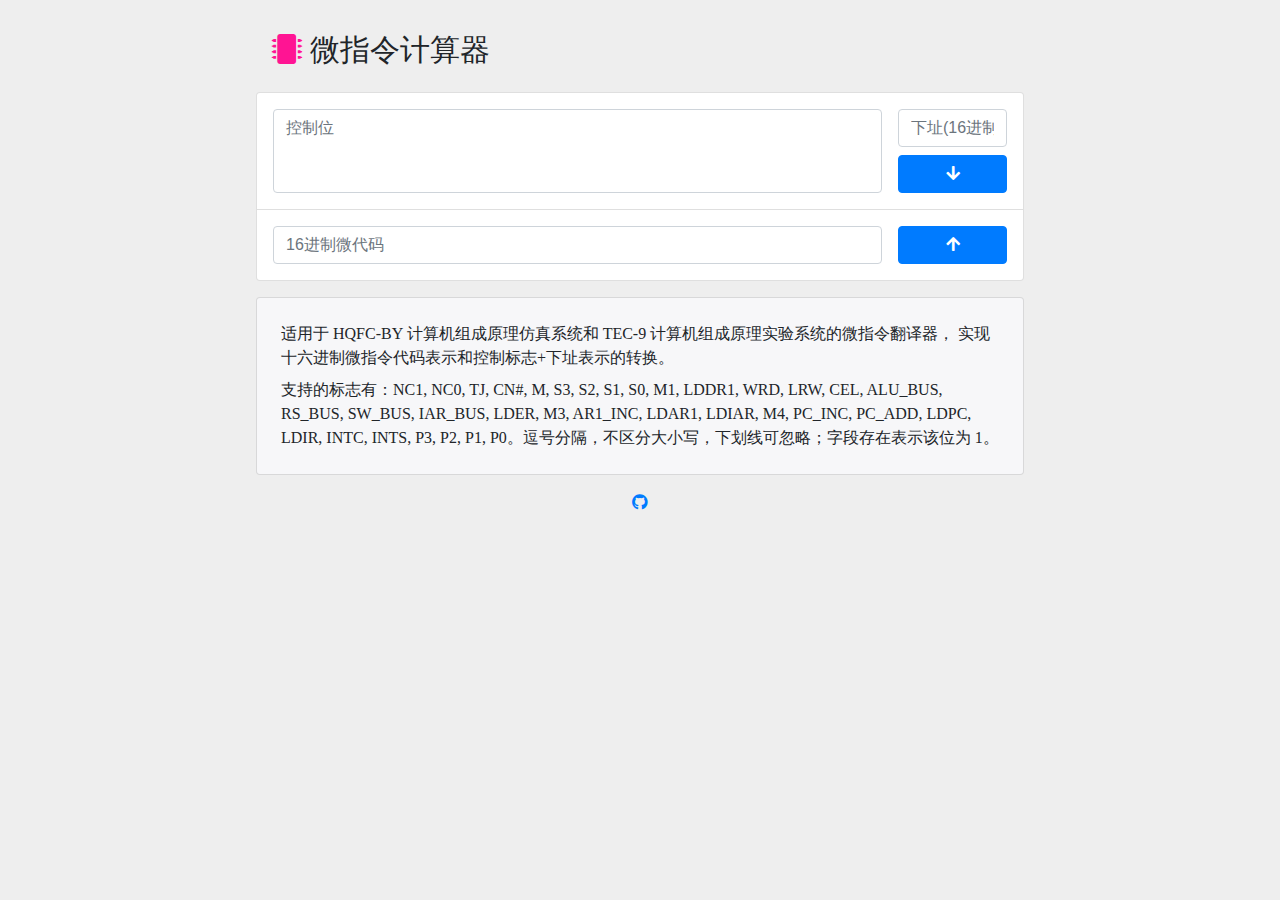
==== docs/index.html @ 02817e05 "add README.md and pre-build distribution" ====
<!DOCTYPE html>
<html>

<head>
    <meta charset="utf-8">
    <meta name="viewport" content="width=device-width, initial-scale=1, shrink-to-fit=no">
    <title>微指令计算器</title>
    <link href="https://cdn.bootcdn.net/ajax/libs/twitter-bootstrap/4.4.1/css/bootstrap.min.css" rel="stylesheet">
    <link href="https://cdn.bootcdn.net/ajax/libs/font-awesome/5.13.1/css/all.min.css" rel="stylesheet">
    <link href="style.css" rel="stylesheet">
</head>

<body>
<div class="container">
    <h1><span class="fas fa-microchip" style="color:deeppink;"></span> 微指令计算器</h1>

    <div class="card card-top">
        <div class="row">
            <div class="col col-10">
                <textarea id="controlbits" placeholder="控制位" class="form-control"
                          style="height: 100%; resize: none;"></textarea>
            </div>
            <div class="col col-2">
                <input type="text" id="nextaddr" placeholder="下址(16进制)" class="form-control"
                       style="margin-bottom: 8px;">
                <button type="button" id="b2h" class="btn btn-block btn-primary" onclick="encode()">
                    <span class="fas fa-arrow-down"></span>
                </button>
            </div>
        </div>
    </div>

    <div class="card card-bottom">
        <div class="row">
            <div class="col col-10">
                <input type="text" id="hex" placeholder="16进制微代码" class="form-control">
            </div>
            <div class="col col-2">
                <button type="button" id="h2b" class="btn btn-block btn-primary" onclick="decode()">
                    <span class="fas fa-arrow-up"></span>
                </button>
            </div>
        </div>
    </div>

    <div class="card card-additional">
        <div class="row">
            <div class="col">
                <div id="readme">
                    <p>适用于 HQFC-BY 计算机组成原理仿真系统和 TEC-9 计算机组成原理实验系统的微指令翻译器，
                        实现十六进制微指令代码表示和控制标志+下址表示的转换。</p>
                    <p>支持的标志有：NC1, NC0, TJ, CN#, M, S3, S2, S1, S0, M1, LDDR1, WRD, LRW, CEL, ALU_BUS,
                        RS_BUS, SW_BUS, IAR_BUS, LDER, M3, AR1_INC, LDAR1, LDIAR, M4, PC_INC, PC_ADD, LDPC,
                        LDIR, INTC, INTS, P3, P2, P1, P0。逗号分隔，不区分大小写，下划线可忽略；字段存在表示该位为 1。</p>
                </div>
            </div>
        </div>
    </div>

    <div style="margin-top:16px;">
        <p style="text-align:center;">
            <a href="https://github.com/rewqazxv/HQFC-ucode" target="_blank">
                <span class="fab fa-github"></span>
            </a>
        </p>
    </div>
</div>

<script src="https://cdn.bootcdn.net/ajax/libs/jquery/3.5.0/jquery.slim.min.js"></script>
<script src="https://cdn.bootcdn.net/ajax/libs/twitter-bootstrap/4.4.1/js/bootstrap.bundle.min.js"></script>
<script src="ucode.js"></script>
<script>
    Number.prototype.pad = function (size, base) {
        let s = this.toString(base)
        while (s.length < size) {
            s = "0" + s
        }
        return s
    }

    function encode() {
        let bits = $('#controlbits').val().replace(/\s/g, '')
        let next = parseInt($('#nextaddr').val(), 16)
        let res = ucode.encode(bits, next)

        let s = res === null ? 'error' : res.map(x => x.pad(2, 16)).join(' ').toUpperCase();
        $('#hex').val(s)
    }

    function decode() {
        let hex = $('#hex').val().replace(/\s/g, '')
        let res = ucode.decode(hex)

        if (res === null) {
            $('#controlbits').val('error')
            return
        }

        let bits = res.first.join(', ')
        let next = res.second
        $('#controlbits').val(bits)
        $('#nextaddr').val(next)
    }
</script>
</body>

</html>
---- docs/style.css ----
body {
    background-color: #eee
}

h1 {
    font-size: 30px;
    padding: 16px;
}

img {
    width: 100%;
    padding: 16px;
}

p {
    margin: 8px;
    font-family: serif;
}

.container {
    width: 100%;
    max-width: 800px;
    padding: 16px;
    margin: auto;
}

.row {
    margin: 0px;
}

.col {
    padding: 0 8px;
}

.card {
    padding: 16px 8px;
}

.card-top {
    border-bottom-left-radius: 0;
    border-bottom-right-radius: 0;
    margin-bottom: -1px;
}

.card-body {
    border-radius: 0;
    margin-bottom: -1px;
}

.card-bottom {
    border-top-left-radius: 0;
    border-top-right-radius: 0;
}

.card-additional {
    margin-top: 16px;
    background-color: #f7f7f9;
}
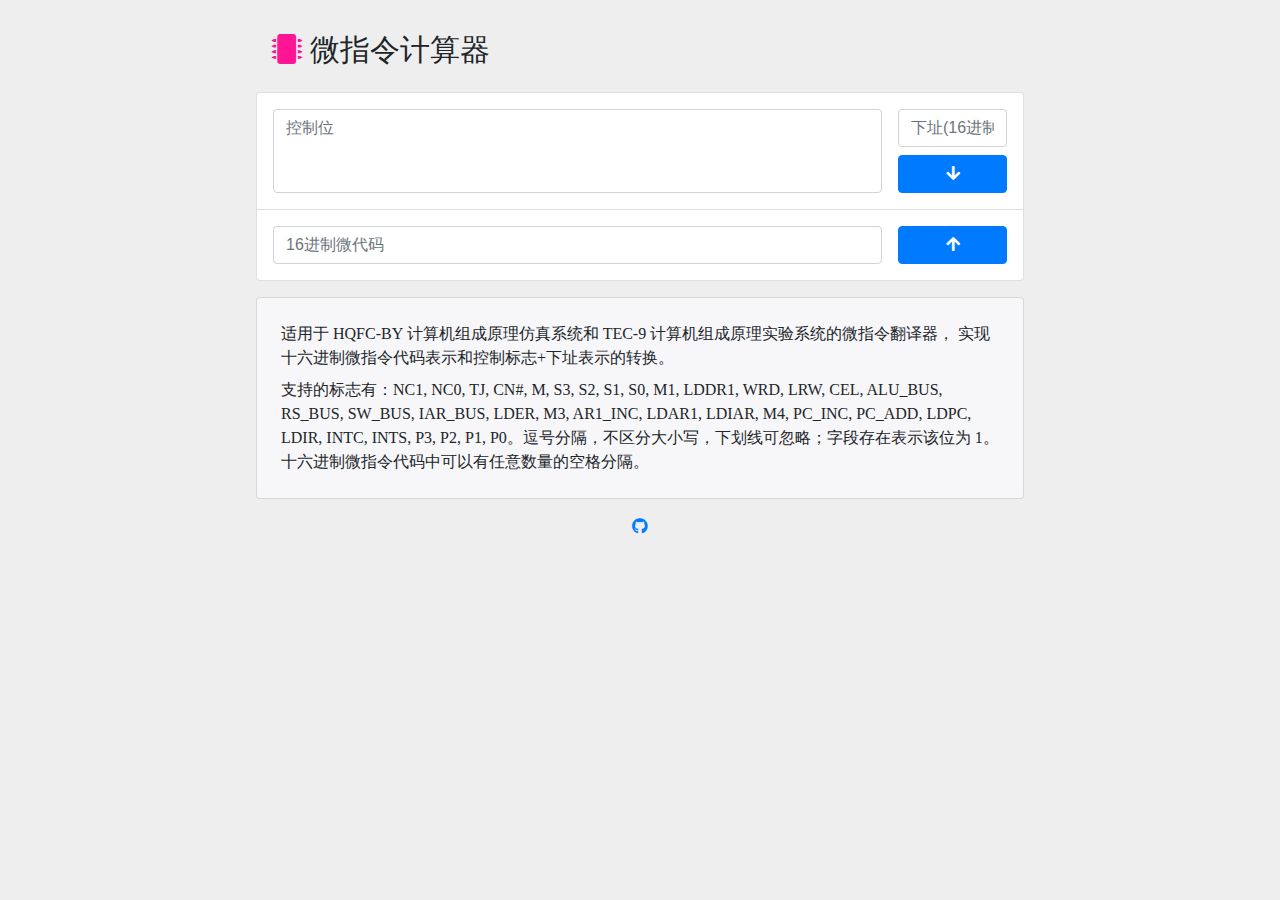
==== commit d6a702a8: "input event and shortcut" ====
--- a/docs/index.html
+++ b/docs/index.html
@@ -18,11 +18,11 @@
         <div class="row">
             <div class="col col-10">
                 <textarea id="controlbits" placeholder="控制位" class="form-control"
-                          style="height: 100%; resize: none;"></textarea>
+                          style="height: 100%; resize: none; text-transform:uppercase;"></textarea>
             </div>
             <div class="col col-2">
-                <input type="text" id="nextaddr" placeholder="下址(16进制)" class="form-control"
-                       style="margin-bottom: 8px;">
+                <input type="text" id="nextaddr" placeholder="下址(16进制)" class="form-control" maxlength="2"
+                       style="margin-bottom: 8px; text-transform:uppercase;">
                 <button type="button" id="b2h" class="btn btn-block btn-primary" onclick="encode()">
                     <span class="fas fa-arrow-down"></span>
                 </button>
@@ -33,7 +33,8 @@
     <div class="card card-bottom">
         <div class="row">
             <div class="col col-10">
-                <input type="text" id="hex" placeholder="16进制微代码" class="form-control">
+                <input type="text" id="hex" placeholder="16进制微代码" class="form-control" maxlength="14"
+                       style="text-transform:uppercase;">
             </div>
             <div class="col col-2">
                 <button type="button" id="h2b" class="btn btn-block btn-primary" onclick="decode()">
@@ -51,7 +52,8 @@
                         实现十六进制微指令代码表示和控制标志+下址表示的转换。</p>
                     <p>支持的标志有：NC1, NC0, TJ, CN#, M, S3, S2, S1, S0, M1, LDDR1, WRD, LRW, CEL, ALU_BUS,
                         RS_BUS, SW_BUS, IAR_BUS, LDER, M3, AR1_INC, LDAR1, LDIAR, M4, PC_INC, PC_ADD, LDPC,
-                        LDIR, INTC, INTS, P3, P2, P1, P0。逗号分隔，不区分大小写，下划线可忽略；字段存在表示该位为 1。</p>
+                        LDIR, INTC, INTS, P3, P2, P1, P0。逗号分隔，不区分大小写，下划线可忽略；字段存在表示该位为 1。
+                        十六进制微指令代码中可以有任意数量的空格分隔。</p>
                 </div>
             </div>
         </div>
@@ -70,38 +72,68 @@
 <script src="https://cdn.bootcdn.net/ajax/libs/twitter-bootstrap/4.4.1/js/bootstrap.bundle.min.js"></script>
 <script src="ucode.js"></script>
 <script>
+    let ebits = $('#controlbits')
+    let enext = $('#nextaddr')
+    let ehex = $('#hex')
+
+    for (let i of [ebits, enext]) {
+        i.on('input', () => {
+            ehex.val('')
+        })
+        i.on('keydown', (e) => {
+            if (e.key === 'Enter') {
+                e.preventDefault()
+                encode()
+            }
+        })
+    }
+
+    ehex.on('input', () => {
+        ebits.val('')
+        enext.val('')
+        let s = ehex.val().replace(/\s/g, '').replace(/..(?!$)/g, '$& ');
+        ehex.val(s)
+    })
+    ehex.on('keydown', (e) => {
+        if (e.key === 'Enter') {
+            e.preventDefault()
+            decode()
+        }
+    })
+
     Number.prototype.pad = function (size, base) {
         let s = this.toString(base)
-        while (s.length < size) {
-            s = "0" + s
+        if (s.length < size) {
+            s = '0'.repeat(size - s.length) + s
         }
         return s
     }
 
     function encode() {
-        let bits = $('#controlbits').val().replace(/\s/g, '')
-        let next = parseInt($('#nextaddr').val(), 16)
-        let res = ucode.encode(bits, next)
+        let bits = ebits.val().replace(/\s/g, '')
+        let next = parseInt(enext.val(), 16)
+        let res = isNaN(next) ? null : ucode.encode(bits, next)
 
-        let s = res === null ? 'error' : res.map(x => x.pad(2, 16)).join(' ').toUpperCase();
-        $('#hex').val(s)
+        let s = res === null ? 'error' : res.map(x => x.pad(2, 16)).join(' ')
+        ehex.val(s)
+        enext.val(next.pad(2, 16))
     }
 
     function decode() {
-        let hex = $('#hex').val().replace(/\s/g, '')
-        let res = ucode.decode(hex)
+        let hex = ehex.val().replace(/\s/g, '')
+        let res = hex.length === 10 ? ucode.decode(hex) : null
 
         if (res === null) {
-            $('#controlbits').val('error')
+            ebits.val('error')
             return
         }
 
         let bits = res.first.join(', ')
         let next = res.second
-        $('#controlbits').val(bits)
-        $('#nextaddr').val(next)
+        ebits.val(bits)
+        enext.val(next.pad(2, 16))
     }
 </script>
 </body>
 
-</html>+</html>
--- a/docs/style.css
+++ b/docs/style.css
@@ -55,4 +55,4 @@
 .card-additional {
     margin-top: 16px;
     background-color: #f7f7f9;
-}+}
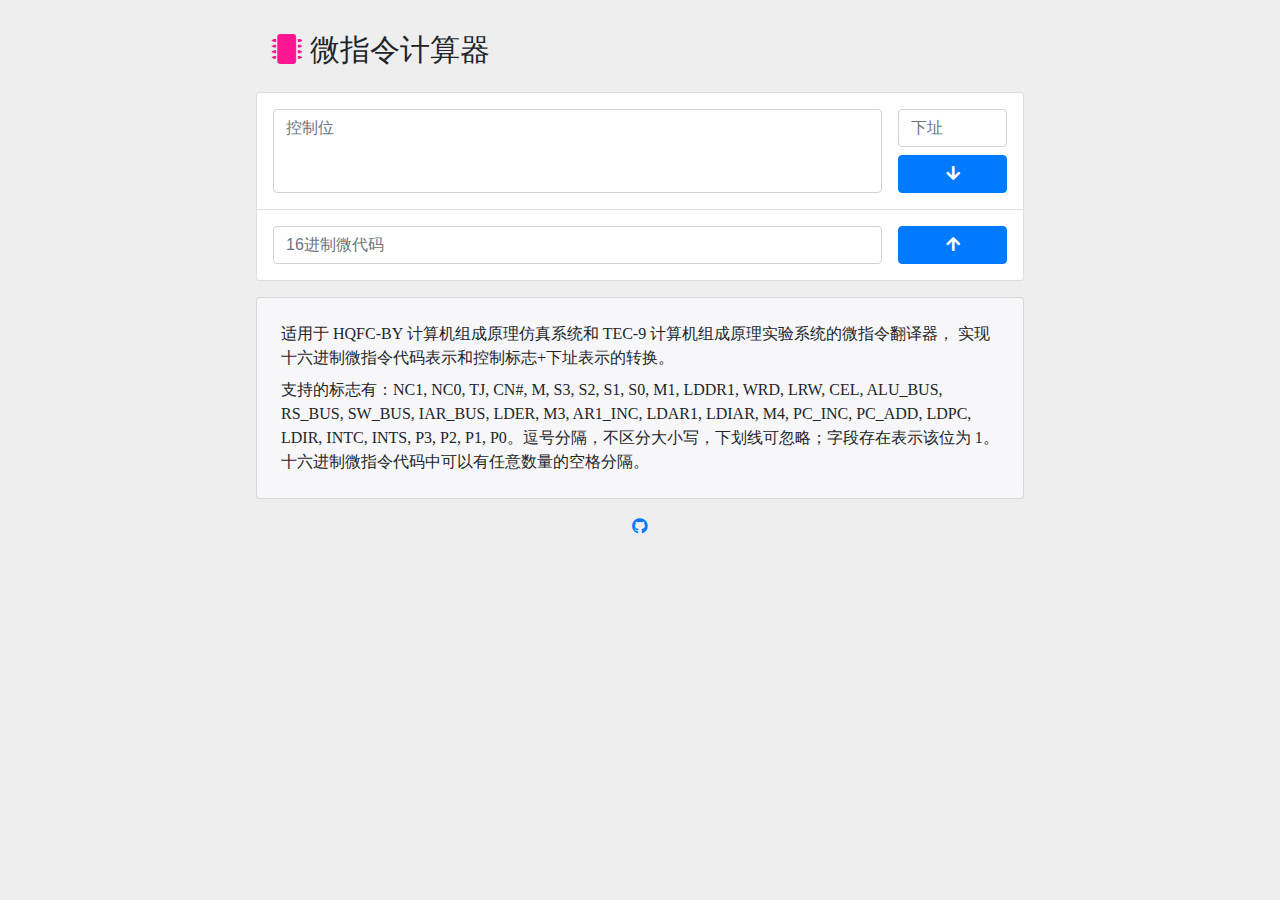
==== commit 1cccbe19: "update positional numeral processing" ====
--- a/docs/index.html
+++ b/docs/index.html
@@ -21,8 +21,8 @@
                           style="height: 100%; resize: none; text-transform:uppercase;"></textarea>
             </div>
             <div class="col col-2">
-                <input type="text" id="nextaddr" placeholder="下址(16进制)" class="form-control" maxlength="2"
-                       style="margin-bottom: 8px; text-transform:uppercase;">
+                <input type="text" id="nextaddr" placeholder="下址" class="form-control" maxlength="4"
+                       style="margin-bottom: 8px;">
                 <button type="button" id="b2h" class="btn btn-block btn-primary" onclick="encode()">
                     <span class="fas fa-arrow-down"></span>
                 </button>
@@ -76,10 +76,20 @@
     let enext = $('#nextaddr')
     let ehex = $('#hex')
 
+    ebits.on('input', () => {
+        ehex.val('')
+        let s = ebits.val().replace(/\s/g, '').replace(/,/g, ', ').trim();
+        ebits.val(s)
+    })
+
+    enext.on('input', () => {
+        ehex.val('')
+        let s = enext.val().replace(/^0x/, '').replace(/[^0-9A-Fa-f]/g, '')
+        if (s !== '') s = '0x' + s.toUpperCase()
+        enext.val(s)
+    })
+
     for (let i of [ebits, enext]) {
-        i.on('input', () => {
-            ehex.val('')
-        })
         i.on('keydown', (e) => {
             if (e.key === 'Enter') {
                 e.preventDefault()
@@ -111,12 +121,11 @@
 
     function encode() {
         let bits = ebits.val().replace(/\s/g, '')
-        let next = parseInt(enext.val(), 16)
-        let res = isNaN(next) ? null : ucode.encode(bits, next)
+        let nexthex = enext.val().replace(/^0x/, '')
+        let res = ucode.encode(bits, nexthex)
 
         let s = res === null ? 'error' : res.map(x => x.pad(2, 16)).join(' ')
         ehex.val(s)
-        enext.val(next.pad(2, 16))
     }
 
     function decode() {
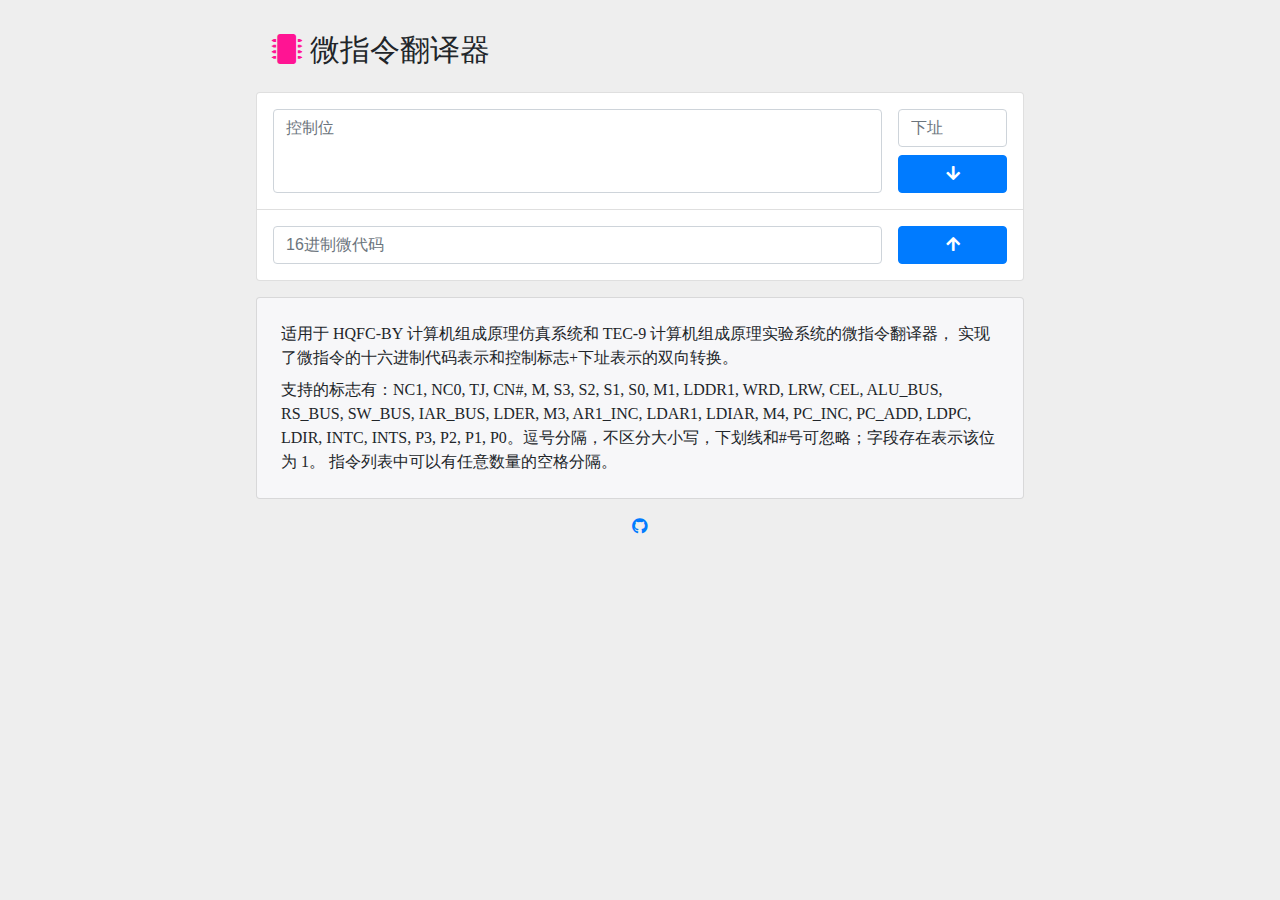
==== commit c42c6ee8: "update ucode source format" ====
--- a/docs/index.html
+++ b/docs/index.html
@@ -12,7 +12,7 @@
 
 <body>
 <div class="container">
-    <h1><span class="fas fa-microchip" style="color:deeppink;"></span> 微指令计算器</h1>
+    <h1><span class="fas fa-microchip" style="color:deeppink;"></span> 微指令翻译器</h1>
 
     <div class="card card-top">
         <div class="row">
@@ -49,11 +49,11 @@
             <div class="col">
                 <div id="readme">
                     <p>适用于 HQFC-BY 计算机组成原理仿真系统和 TEC-9 计算机组成原理实验系统的微指令翻译器，
-                        实现十六进制微指令代码表示和控制标志+下址表示的转换。</p>
+                        实现了微指令的十六进制代码表示和控制标志+下址表示的双向转换。</p>
                     <p>支持的标志有：NC1, NC0, TJ, CN#, M, S3, S2, S1, S0, M1, LDDR1, WRD, LRW, CEL, ALU_BUS,
                         RS_BUS, SW_BUS, IAR_BUS, LDER, M3, AR1_INC, LDAR1, LDIAR, M4, PC_INC, PC_ADD, LDPC,
-                        LDIR, INTC, INTS, P3, P2, P1, P0。逗号分隔，不区分大小写，下划线可忽略；字段存在表示该位为 1。
-                        十六进制微指令代码中可以有任意数量的空格分隔。</p>
+                        LDIR, INTC, INTS, P3, P2, P1, P0。逗号分隔，不区分大小写，下划线和#号可忽略；字段存在表示该位为 1。
+                        指令列表中可以有任意数量的空格分隔。</p>
                 </div>
             </div>
         </div>
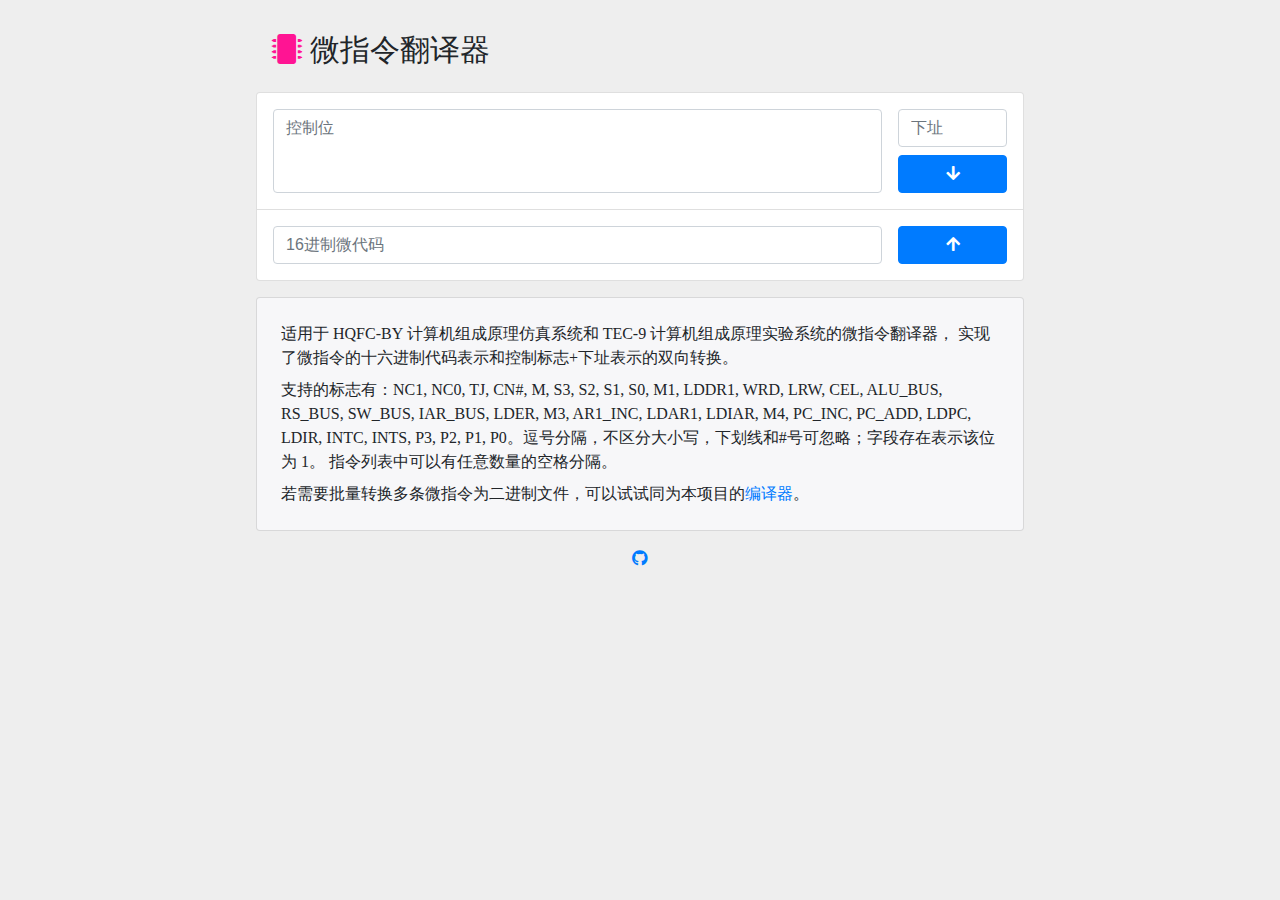
==== commit 17ad8cb8: "update readme" ====
--- a/docs/index.html
+++ b/docs/index.html
@@ -54,6 +54,7 @@
                         RS_BUS, SW_BUS, IAR_BUS, LDER, M3, AR1_INC, LDAR1, LDIAR, M4, PC_INC, PC_ADD, LDPC,
                         LDIR, INTC, INTS, P3, P2, P1, P0。逗号分隔，不区分大小写，下划线和#号可忽略；字段存在表示该位为 1。
                         指令列表中可以有任意数量的空格分隔。</p>
+                    <p>若需要批量转换多条微指令为二进制文件，可以试试同为本项目的<a href="https://github.com/rewqazxv/HQFC-ucode#命令行编译器" target="_blank">编译器</a>。</p>
                 </div>
             </div>
         </div>
